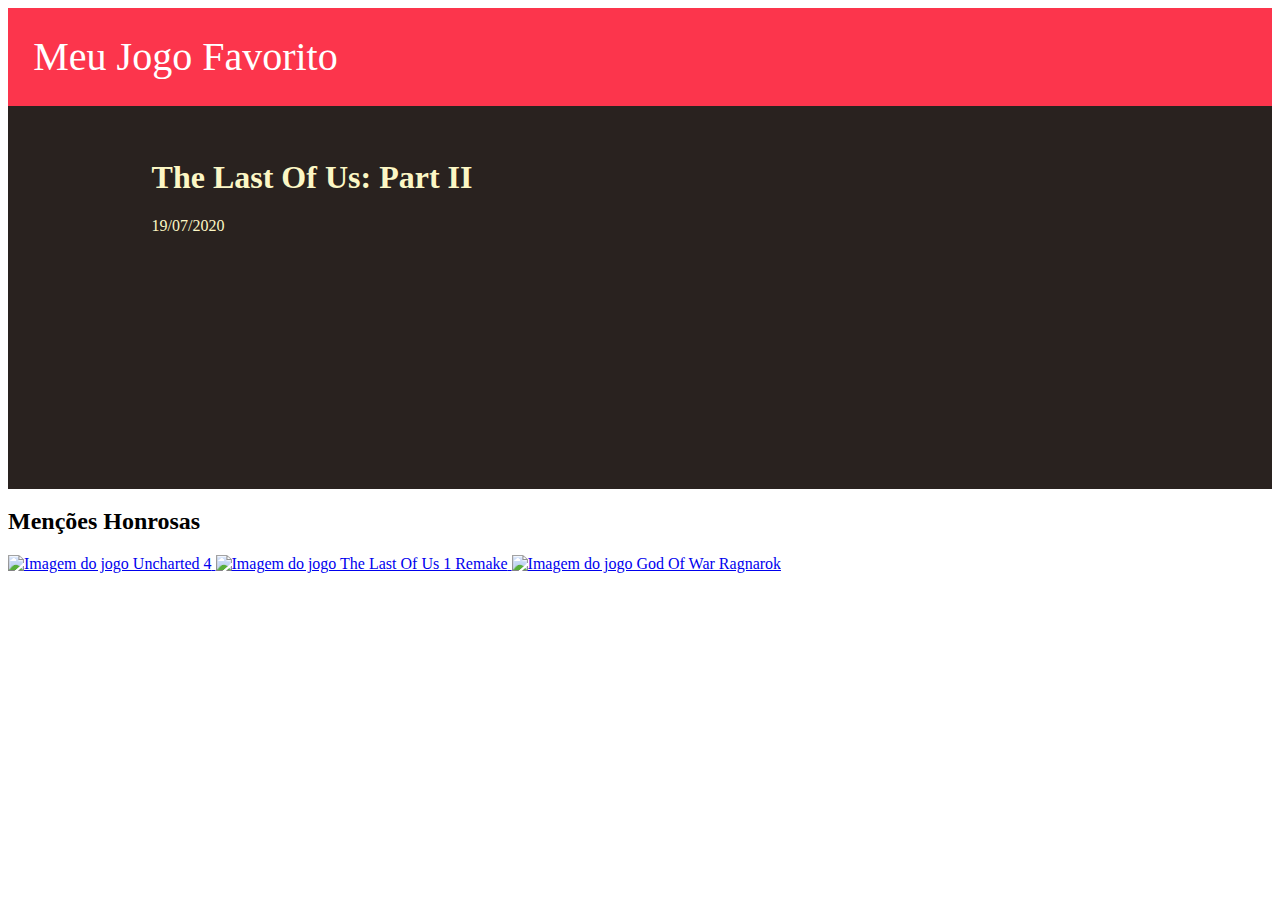
==== index.html @ 6d5796b4 "d" ====
<!DOCTYPE html>
<html lang="pt-br">
<head>
<meta charset="UTF-8">
<meta name="viewport" content="width=device-width, initial-scale=1.0">
<title> Games </title>
<link rel="stylesheet" href="style.css">
</head>
<body>
<header> Meu Jogo Favorito </header>
<section class="chamada">
<div class="chamada-texto">
<h1> The Last Of Us: Part II </h1>
<p> 19/07/2020 </p>
</div>
<div>
<iframe width="560" height="315" src="https://www.youtube.com/embed/oMsYpRAE60s?si=98Fz1g7_UBI1LMtD" title="YouTube video player" frameborder="0" allow="accelerometer; autoplay; clipboard-write; encrypted-media; gyroscope; picture-in-picture; web-share" referrerpolicy="strict-origin-when-cross-origin" allowfullscreen></iframe>
</div>
</section>

<section class="categoria">
<h2> Menções Honrosas </h2>
<div class="categoria-videos">
<a href="https://www.youtube.com/watch?v=cKOnUEoWboM">
    <img src="https://image.api.playstation.com/vulcan/img/rnd/202010/2620/eIO6Ka26JChNo8KaFi7wON4L.jpg" alt="Imagem do jogo Uncharted 4">
</a>
<a href="https://www.youtube.com/watch?v=qRn6-T9ZZoM">
    <img src="https://cdn2.unrealengine.com/egs-thelastofusparti-naughtydogllc-s1-2560x1440-586e8a00974c.jpg?resize=1&w=480&h=270&quality=medium" alt="Imagem do jogo The Last Of Us 1 Remake">
</a>
<a href="https://www.youtube.com/watch?v=qT1_QGWKXmU">
    <img src="https://encrypted-tbn0.gstatic.com/images?q=tbn:ANd9GcSFI9J5FSdbawJ1ubGG0SXB1k7cbJ8Y8odWyw&s" alt="Imagem do jogo God Of War Ragnarok">
</a>
</div>
</section>

</body>
</html>
---- style.css ----
header{
    background-color: #fc354c;
    color:white;
    padding:2%;
    font-size: 40px;
    }
    
    .chamada{
    background:#29221f;
    padding-bottom: 2em;
    padding-top: 2em;
    color: #fcf7c5;
    display: flex;
    justify-content : center;
    }
    
    .chamada-texto{
    padding-right : 6em;
    }
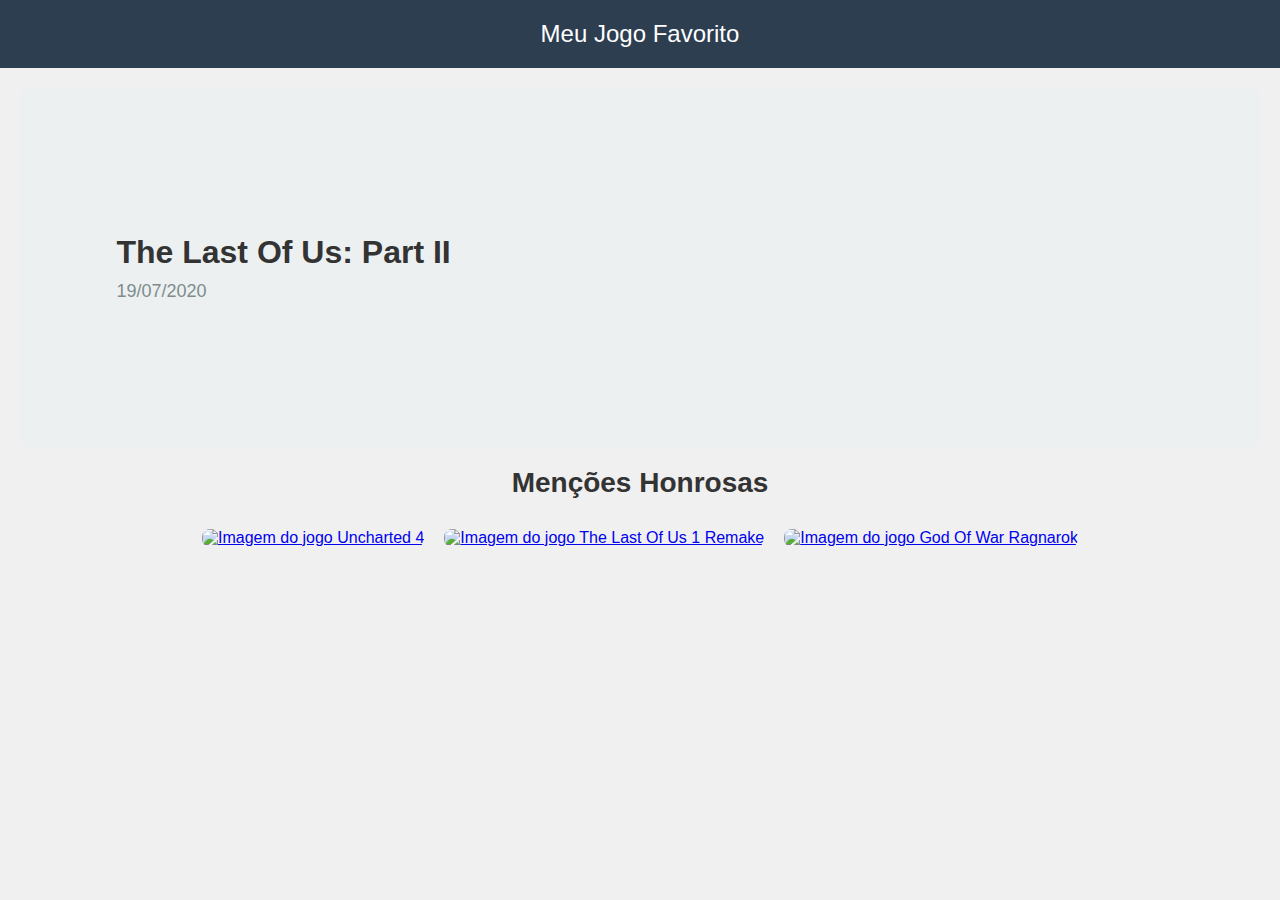
==== commit e05d5f98: "s" ====
--- a/index.html
+++ b/index.html
@@ -28,7 +28,7 @@
     <img src="https://cdn2.unrealengine.com/egs-thelastofusparti-naughtydogllc-s1-2560x1440-586e8a00974c.jpg?resize=1&w=480&h=270&quality=medium" alt="Imagem do jogo The Last Of Us 1 Remake">
 </a>
 <a href="https://www.youtube.com/watch?v=qT1_QGWKXmU">
-    <img src="https://encrypted-tbn0.gstatic.com/images?q=tbn:ANd9GcSFI9J5FSdbawJ1ubGG0SXB1k7cbJ8Y8odWyw&s" alt="Imagem do jogo God Of War Ragnarok">
+    <img src="https://encrypted-tbn0.gstatic.com/images?q=tbn:ANd9GcTUYXspc3CPVWgP3Hla_fcldwLlDL4xaaKLBw&ss" alt="Imagem do jogo God Of War Ragnarok">
 </a>
 </div>
 </section>
--- a/style.css
+++ b/style.css
@@ -1,19 +1,79 @@
-header{
-    background-color: #fc354c;
-    color:white;
-    padding:2%;
-    font-size: 40px;
-    }
-    
-    .chamada{
-    background:#29221f;
-    padding-bottom: 2em;
-    padding-top: 2em;
-    color: #fcf7c5;
+/* style.css */
+* {
+    margin: 0;
+    padding: 0;
+    box-sizing: border-box;
+}
+
+body {
+    font-family: Arial, sans-serif;
+    background-color: #f0f0f0;
+    color: #333;
+}
+
+
+header {
+    background-color: #2c3e50;
+    color: white;
+    text-align: center;
+    padding: 20px;
+    font-size: 24px;
+}
+
+
+.chamada {
     display: flex;
-    justify-content : center;
-    }
-    
-    .chamada-texto{
-    padding-right : 6em;
-    }+    justify-content: space-around;
+    align-items: center;
+    padding: 20px;
+    background-color: #ecf0f1;
+    margin: 20px;
+    border-radius: 8px;
+}
+
+.chamada-texto {
+    max-width: 500px;
+}
+
+.chamada-texto h1 {
+    font-size: 32px;
+    margin-bottom: 10px;
+}
+
+.chamada-texto p {
+    font-size: 18px;
+    color: #7f8c8d;
+}
+
+
+.categoria {
+    text-align: center;
+    margin: 20px;
+}
+
+.categoria h2 {
+    font-size: 28px;
+    margin-bottom: 20px;
+}
+
+.categoria-videos {
+    display: flex;
+    justify-content: center;
+    flex-wrap: wrap;
+}
+
+.categoria-videos a {
+    margin: 10px;
+    display: inline-block;
+}
+
+.categoria-videos img {
+    width: 200px; 
+    height: auto;
+    border-radius: 8px;
+    transition: transform 0.3s;
+}
+
+.categoria-videos img:hover {
+    transform: scale(1.05);
+}
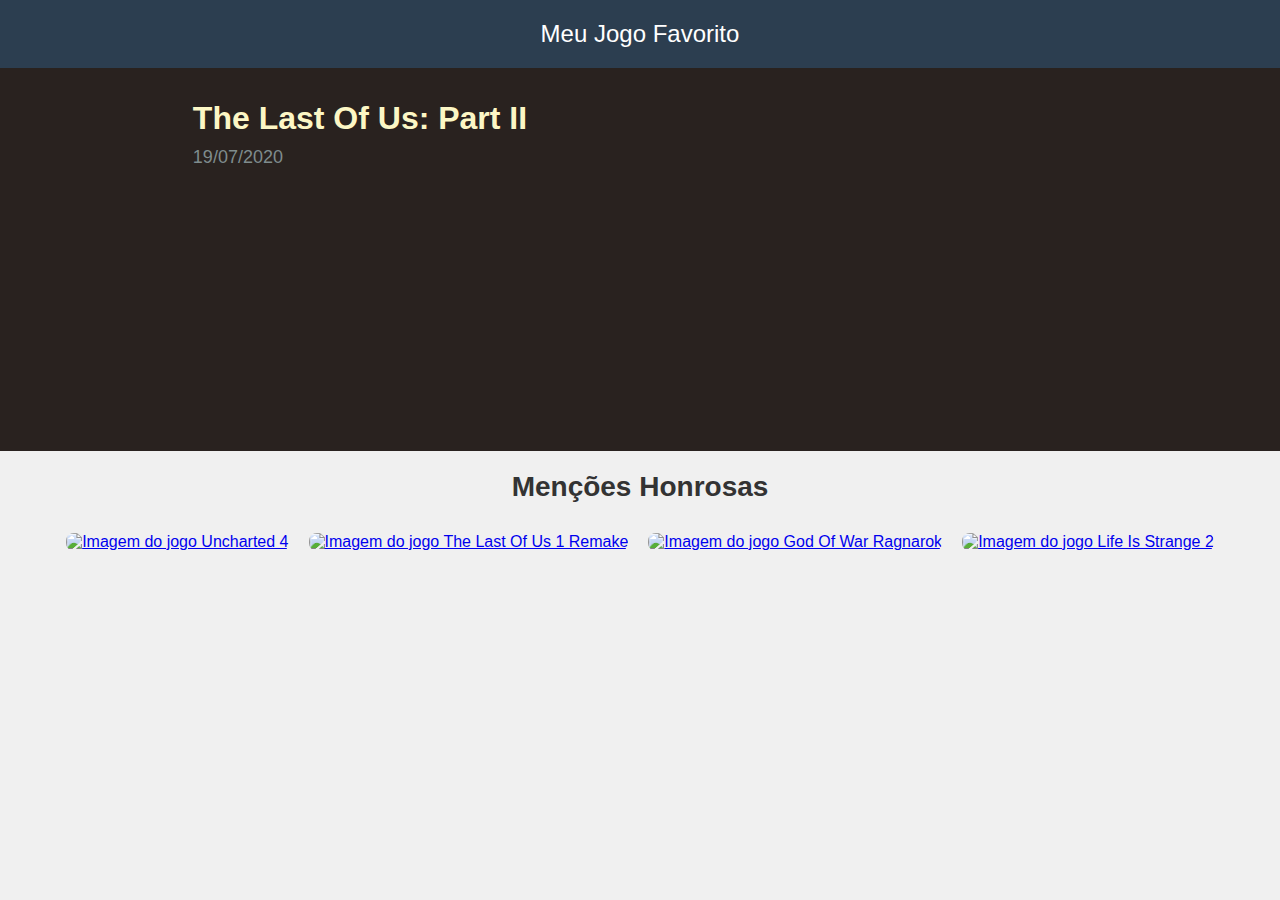
==== commit 1291842e: "d" ====
--- a/index.html
+++ b/index.html
@@ -30,6 +30,9 @@
 <a href="https://www.youtube.com/watch?v=qT1_QGWKXmU">
     <img src="https://encrypted-tbn0.gstatic.com/images?q=tbn:ANd9GcTUYXspc3CPVWgP3Hla_fcldwLlDL4xaaKLBw&ss" alt="Imagem do jogo God Of War Ragnarok">
 </a>
+<a href="https://www.youtube.com/watch?v=J3UasFwtua8">
+    <img src="https://encrypted-tbn0.gstatic.com/images?q=tbn:ANd9GcRn0Nbo-IfkKEU1QTjy4lNDIsitaX3UDool-w&s" alt="Imagem do jogo Life Is Strange 2">
+</a>
 </div>
 </section>
 
--- a/style.css
+++ b/style.css
@@ -22,17 +22,12 @@
 
 
 .chamada {
-    display: flex;
-    justify-content: space-around;
-    align-items: center;
-    padding: 20px;
-    background-color: #ecf0f1;
-    margin: 20px;
-    border-radius: 8px;
-}
-
-.chamada-texto {
-    max-width: 500px;
+    background:#29221f;
+padding-bottom: 2em;
+padding-top: 2em;
+color: #fcf7c5;
+display: flex;
+justify-content : center;
 }
 
 .chamada-texto h1 {
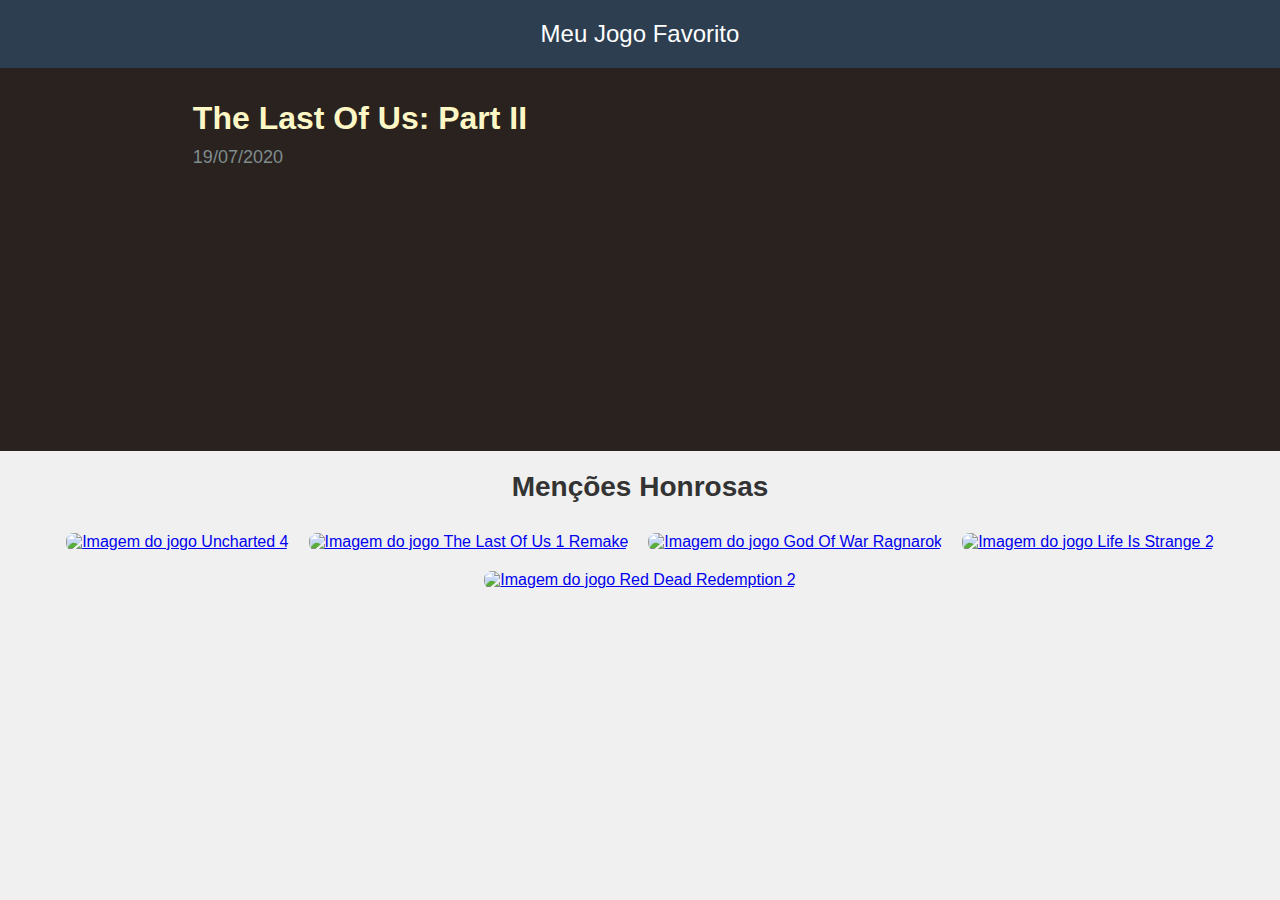
==== commit a0273152: "d" ====
--- a/index.html
+++ b/index.html
@@ -33,6 +33,9 @@
 <a href="https://www.youtube.com/watch?v=J3UasFwtua8">
     <img src="https://encrypted-tbn0.gstatic.com/images?q=tbn:ANd9GcRn0Nbo-IfkKEU1QTjy4lNDIsitaX3UDool-w&s" alt="Imagem do jogo Life Is Strange 2">
 </a>
+<a href="https://www.youtube.com/watch?v=9LU3c1Emsxk">
+    <img src="https://encrypted-tbn0.gstatic.com/images?q=tbn:ANd9GcToHlNrHtKYbtVijkOmmrcLNJGNgc1wZ7UyoA&s" alt="Imagem do jogo Red Dead Redemption 2">
+</a>
 </div>
 </section>
 
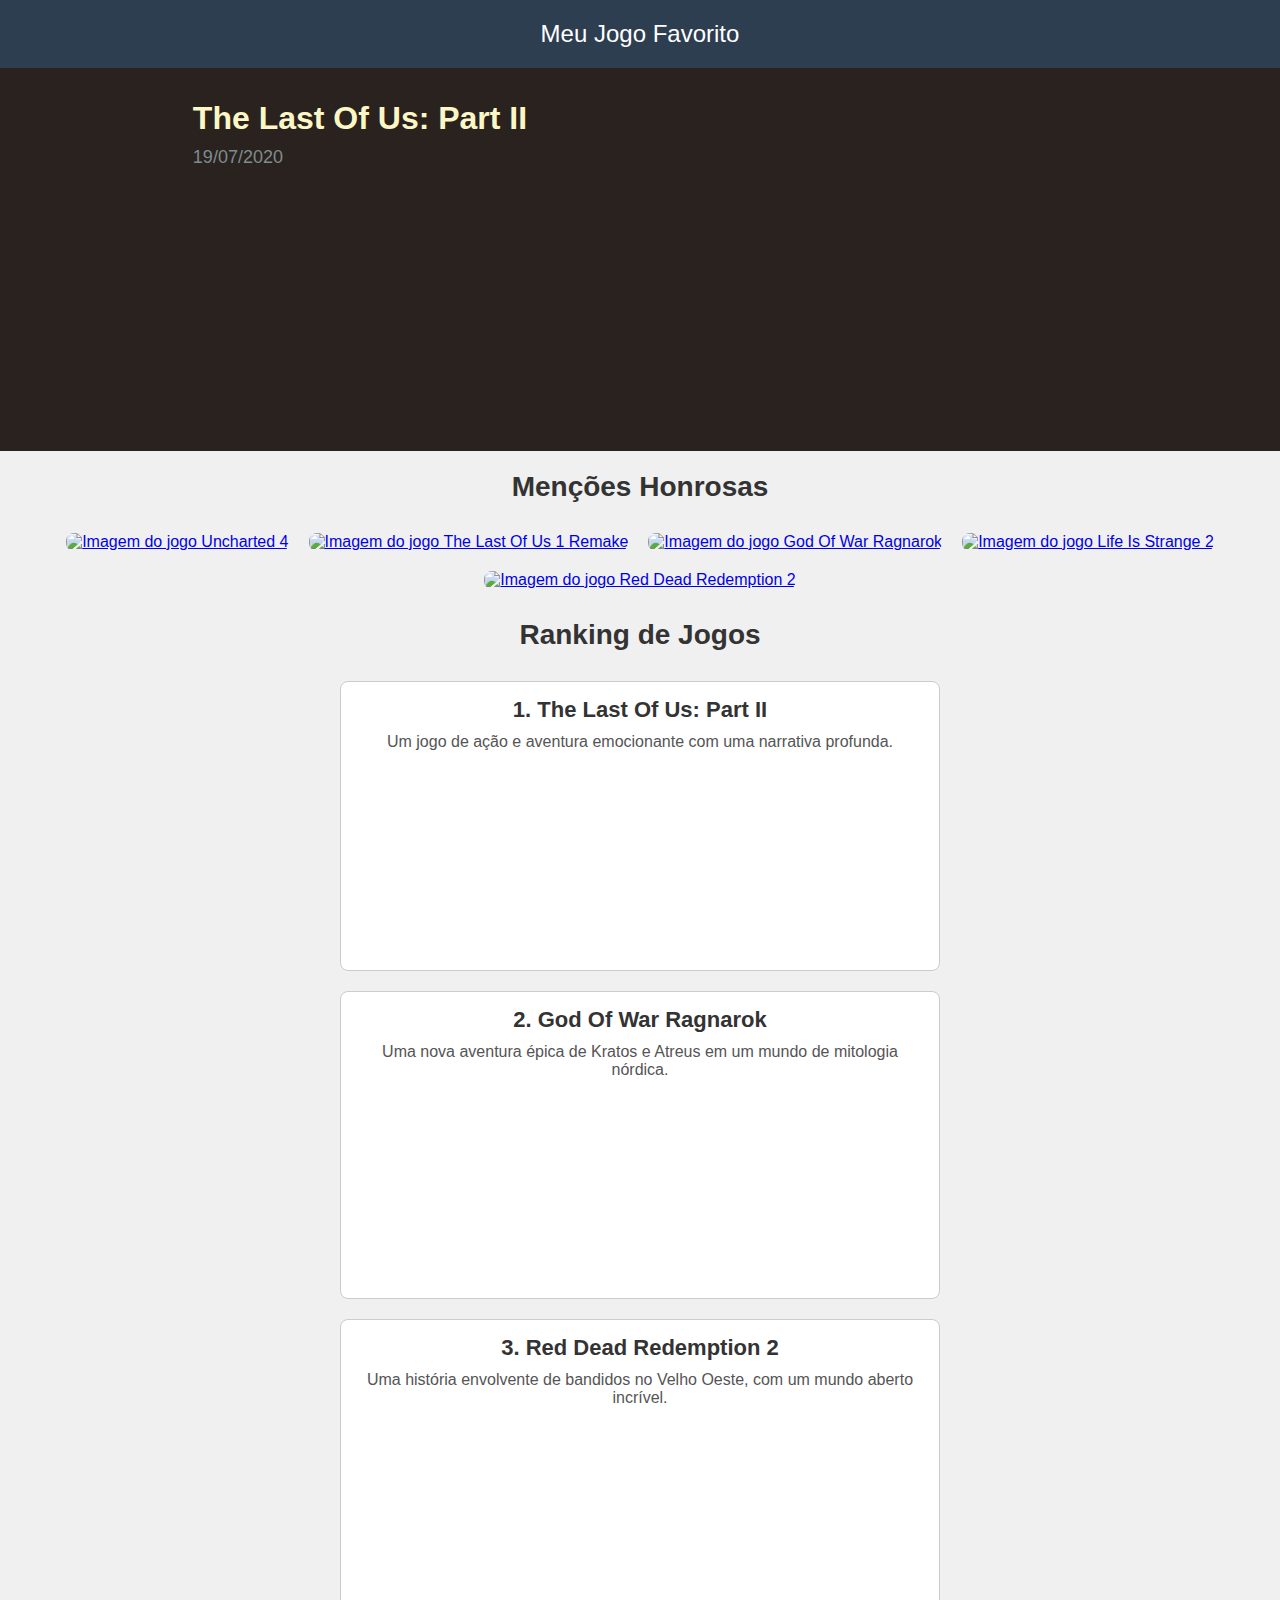
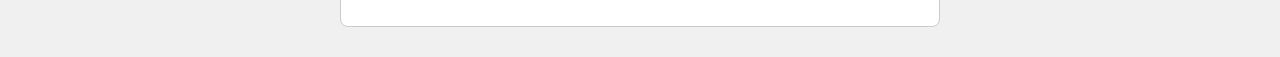
==== commit 53793d36: "v" ====
--- a/index.html
+++ b/index.html
@@ -39,5 +39,27 @@
 </div>
 </section>
 
+<section class="ranking">
+    <h2>Ranking de Jogos</h2>
+    <div class="ranking-list">
+        <div class="ranking-item">
+            <h3>1. The Last Of Us: Part II</h3>
+            <p>Um jogo de ação e aventura emocionante com uma narrativa profunda.</p>
+            <iframe width="100%" height="200" src="https://www.youtube.com/embed/oMsYpRAE60s" title="YouTube video player" frameborder="0" allow="accelerometer; autoplay; clipboard-write; encrypted-media; gyroscope; picture-in-picture" allowfullscreen></iframe>
+        </div>
+        <div class="ranking-item">
+            <h3>2. God Of War Ragnarok</h3>
+            <p>Uma nova aventura épica de Kratos e Atreus em um mundo de mitologia nórdica.</p>
+            <iframe width="100%" height="200" src="https://www.youtube.com/embed/qT1_QGWKXmU" title="YouTube video player" frameborder="0" allow="accelerometer; autoplay; clipboard-write; encrypted-media; gyroscope; picture-in-picture" allowfullscreen></iframe>
+        </div>
+        <div class="ranking-item">
+            <h3>3. Red Dead Redemption 2</h3>
+            <p>Uma história envolvente de bandidos no Velho Oeste, com um mundo aberto incrível.</p>
+            <iframe width="100%" height="200" src="https://www.youtube.com/embed/9LU3c1Emsxk" title="YouTube video player" frameborder="0" allow="accelerometer; autoplay; clipboard-write; encrypted-media; gyroscope; picture-in-picture" allowfullscreen></iframe>
+        </div>
+    </div>
+</section>
+
+
 </body>
 </html>--- a/style.css
+++ b/style.css
@@ -1,4 +1,4 @@
-/* style.css */
+
 * {
     margin: 0;
     padding: 0;
@@ -23,11 +23,15 @@
 
 .chamada {
     background:#29221f;
-padding-bottom: 2em;
-padding-top: 2em;
-color: #fcf7c5;
-display: flex;
-justify-content : center;
+    padding-bottom: 2em;
+    padding-top: 2em;
+    color: #fcf7c5;
+    display: flex;
+    justify-content : center;
+}
+
+.chamada-texto {
+    max-width: 500px;
 }
 
 .chamada-texto h1 {
@@ -72,3 +76,38 @@
 .categoria-videos img:hover {
     transform: scale(1.05);
 }
+.ranking {
+    text-align: center;
+    margin: 20px;
+}
+
+.ranking h2 {
+    font-size: 28px;
+    margin-bottom: 20px;
+}
+
+.ranking-list {
+    display: flex;
+    flex-direction: column;
+    align-items: center;
+}
+
+.ranking-item {
+    background: #fff;
+    border: 1px solid #ccc;
+    border-radius: 8px;
+    padding: 15px;
+    margin: 10px;
+    width: 90%;
+    max-width: 600px;
+}
+
+.ranking-item h3 {
+    font-size: 22px;
+    margin-bottom: 10px;
+}
+
+.ranking-item p {
+    font-size: 16px;
+    color: #555;
+}
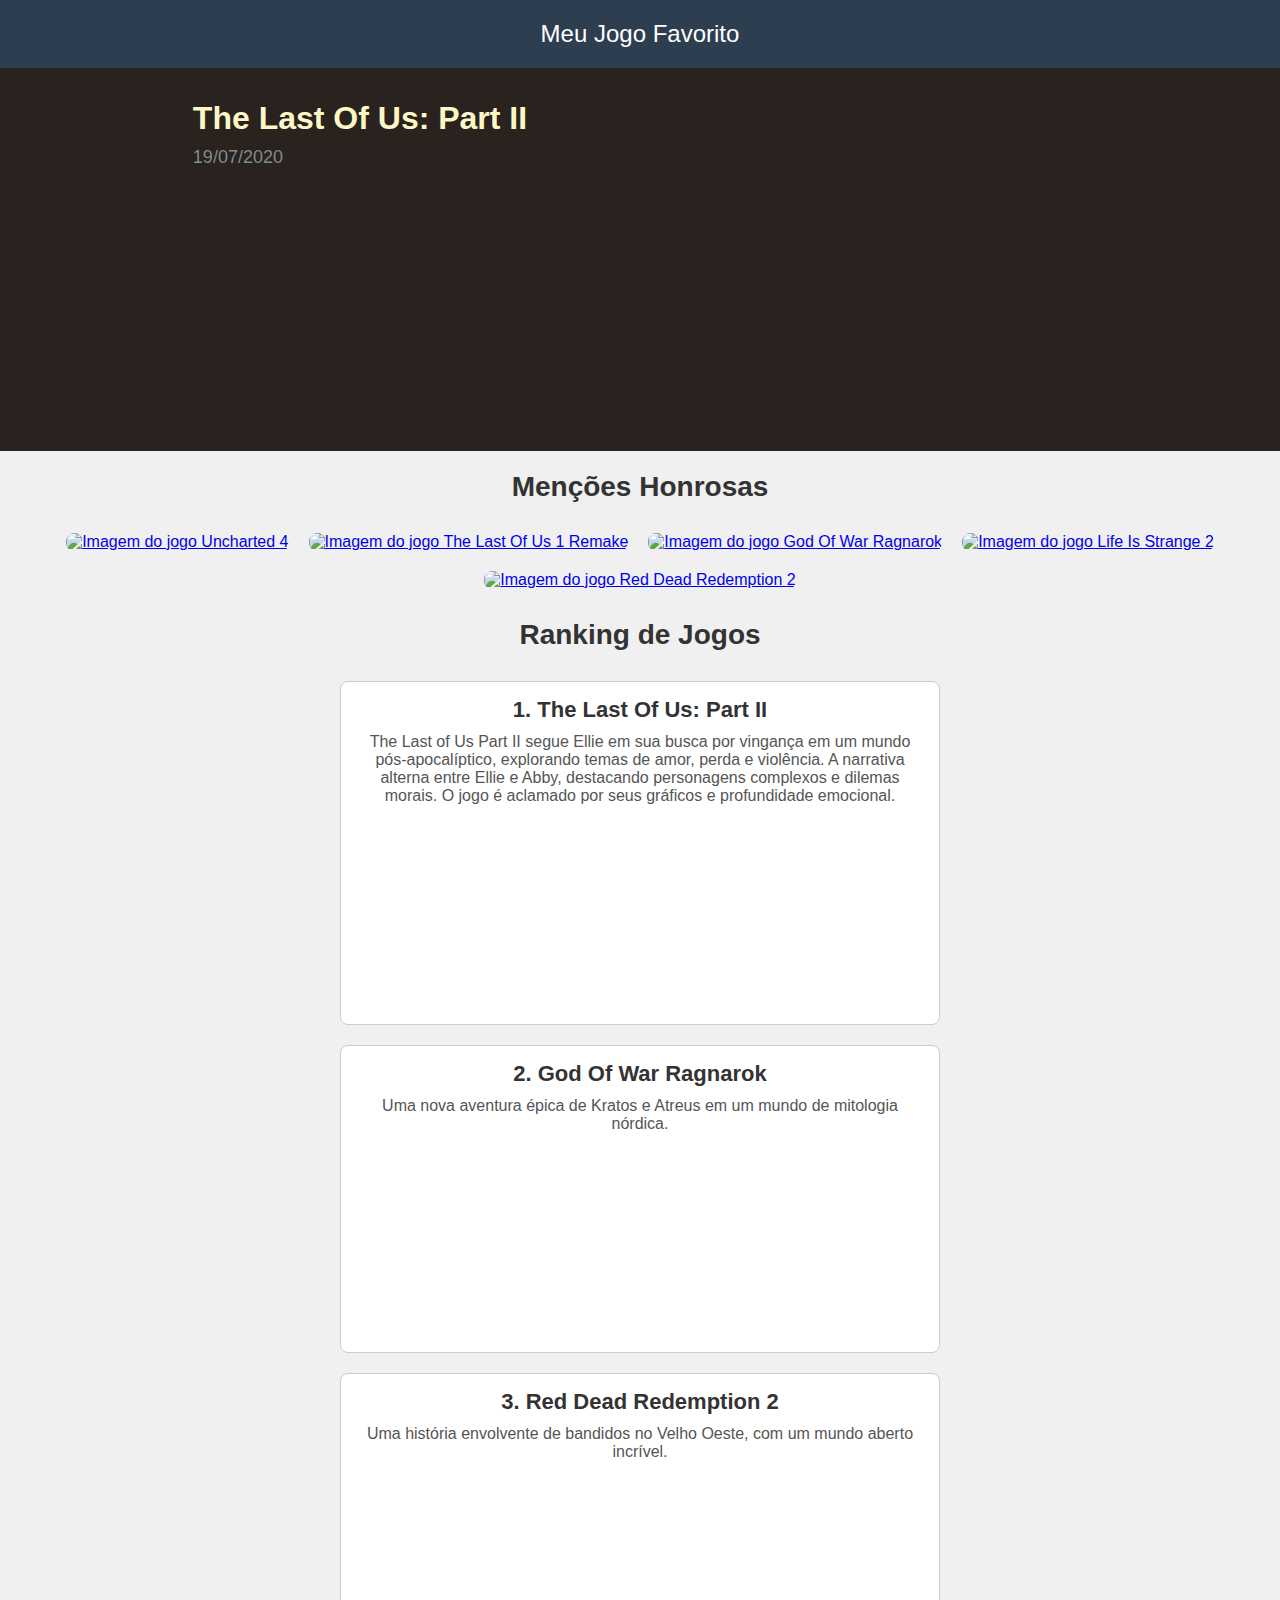
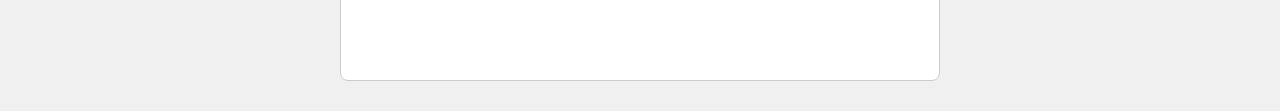
==== commit 45bd276a: "a" ====
--- a/index.html
+++ b/index.html
@@ -44,7 +44,7 @@
     <div class="ranking-list">
         <div class="ranking-item">
             <h3>1. The Last Of Us: Part II</h3>
-            <p>Um jogo de ação e aventura emocionante com uma narrativa profunda.</p>
+            <p>The Last of Us Part II segue Ellie em sua busca por vingança em um mundo pós-apocalíptico, explorando temas de amor, perda e violência. A narrativa alterna entre Ellie e Abby, destacando personagens complexos e dilemas morais. O jogo é aclamado por seus gráficos e profundidade emocional.</p>
             <iframe width="100%" height="200" src="https://www.youtube.com/embed/oMsYpRAE60s" title="YouTube video player" frameborder="0" allow="accelerometer; autoplay; clipboard-write; encrypted-media; gyroscope; picture-in-picture" allowfullscreen></iframe>
         </div>
         <div class="ranking-item">
--- a/style.css
+++ b/style.css
@@ -111,3 +111,5 @@
     font-size: 16px;
     color: #555;
 }
+
+
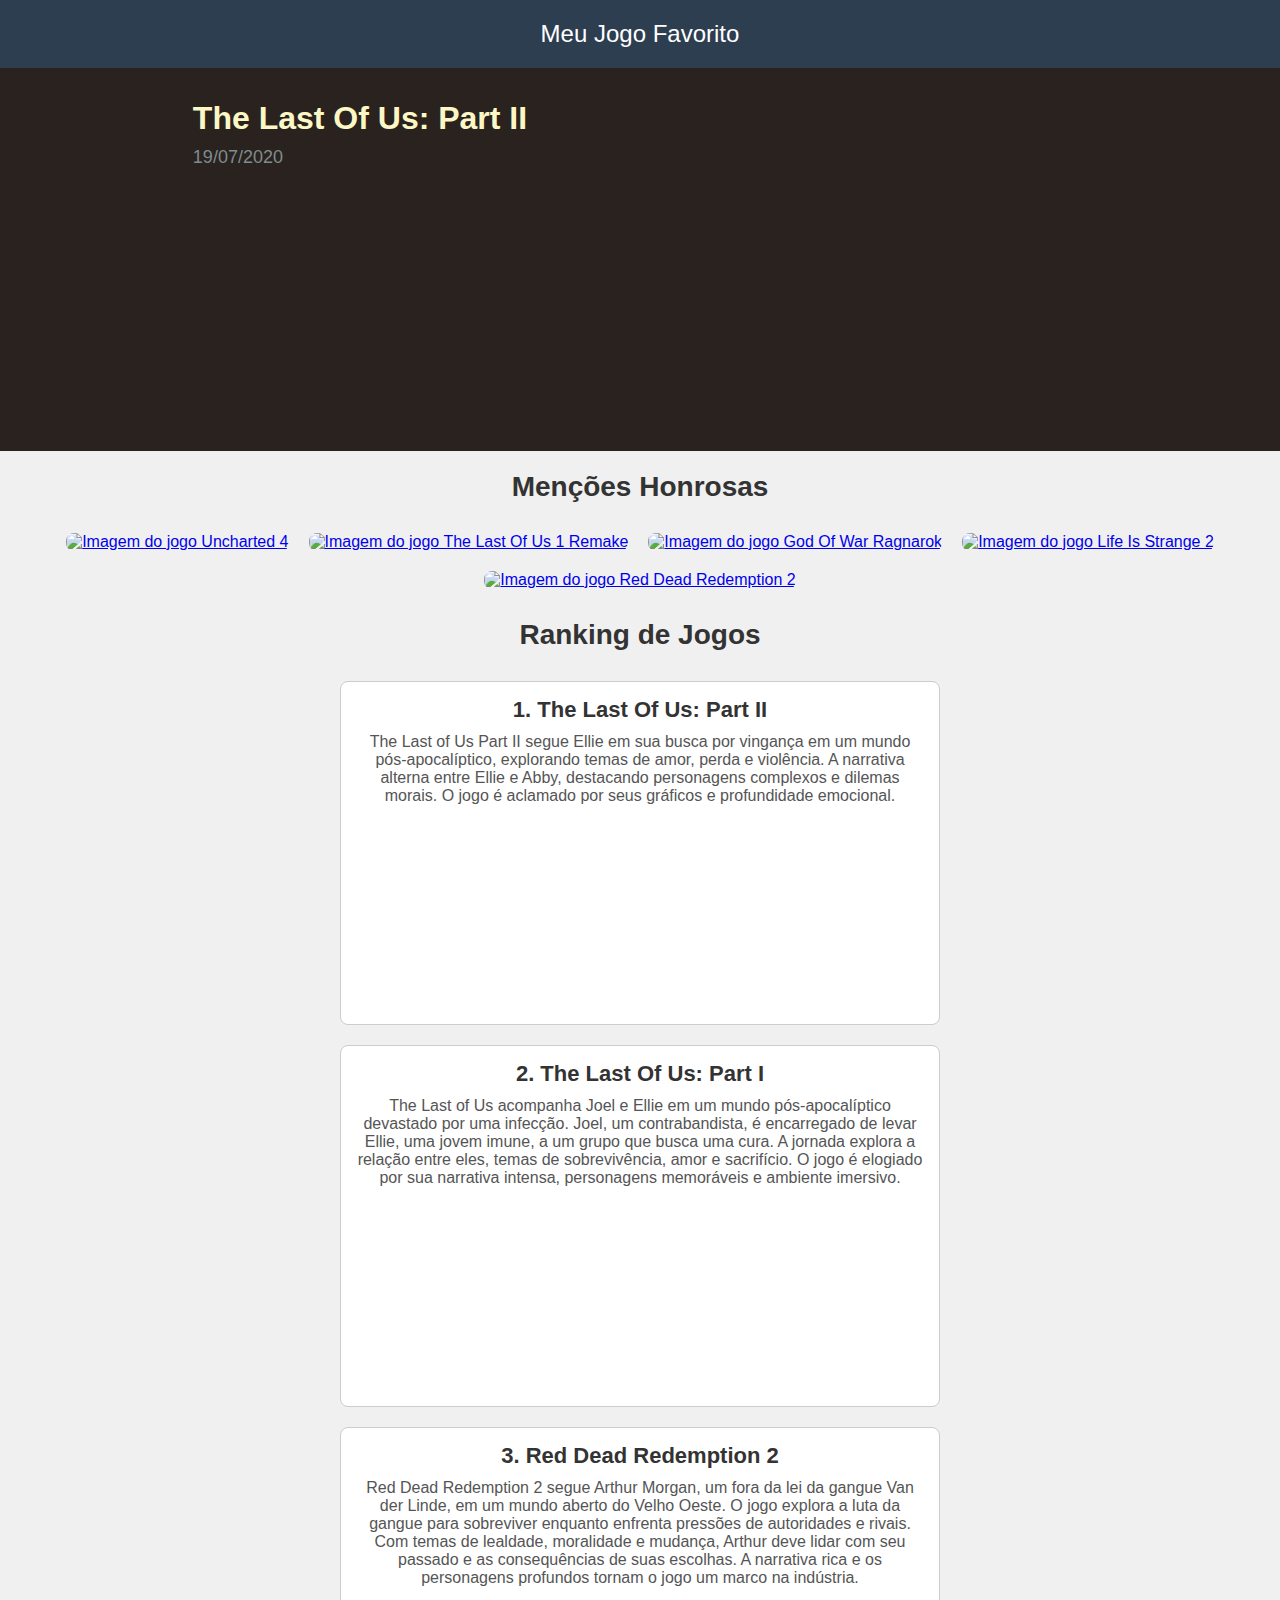
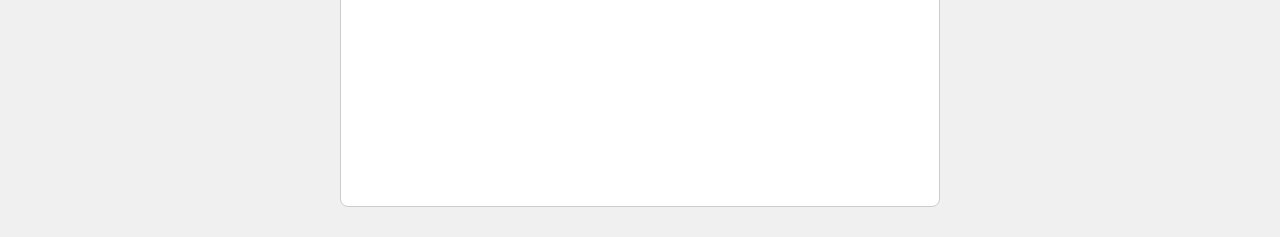
==== commit 6ea713d4: "d" ====
--- a/index.html
+++ b/index.html
@@ -48,13 +48,13 @@
             <iframe width="100%" height="200" src="https://www.youtube.com/embed/oMsYpRAE60s" title="YouTube video player" frameborder="0" allow="accelerometer; autoplay; clipboard-write; encrypted-media; gyroscope; picture-in-picture" allowfullscreen></iframe>
         </div>
         <div class="ranking-item">
-            <h3>2. God Of War Ragnarok</h3>
-            <p>Uma nova aventura épica de Kratos e Atreus em um mundo de mitologia nórdica.</p>
+            <h3>2. The Last Of Us: Part I</h3>
+            <p>The Last of Us acompanha Joel e Ellie em um mundo pós-apocalíptico devastado por uma infecção. Joel, um contrabandista, é encarregado de levar Ellie, uma jovem imune, a um grupo que busca uma cura. A jornada explora a relação entre eles, temas de sobrevivência, amor e sacrifício. O jogo é elogiado por sua narrativa intensa, personagens memoráveis e ambiente imersivo.</p>
             <iframe width="100%" height="200" src="https://www.youtube.com/embed/qT1_QGWKXmU" title="YouTube video player" frameborder="0" allow="accelerometer; autoplay; clipboard-write; encrypted-media; gyroscope; picture-in-picture" allowfullscreen></iframe>
         </div>
         <div class="ranking-item">
             <h3>3. Red Dead Redemption 2</h3>
-            <p>Uma história envolvente de bandidos no Velho Oeste, com um mundo aberto incrível.</p>
+            <p>Red Dead Redemption 2 segue Arthur Morgan, um fora da lei da gangue Van der Linde, em um mundo aberto do Velho Oeste. O jogo explora a luta da gangue para sobreviver enquanto enfrenta pressões de autoridades e rivais. Com temas de lealdade, moralidade e mudança, Arthur deve lidar com seu passado e as consequências de suas escolhas. A narrativa rica e os personagens profundos tornam o jogo um marco na indústria.</p>
             <iframe width="100%" height="200" src="https://www.youtube.com/embed/9LU3c1Emsxk" title="YouTube video player" frameborder="0" allow="accelerometer; autoplay; clipboard-write; encrypted-media; gyroscope; picture-in-picture" allowfullscreen></iframe>
         </div>
     </div>
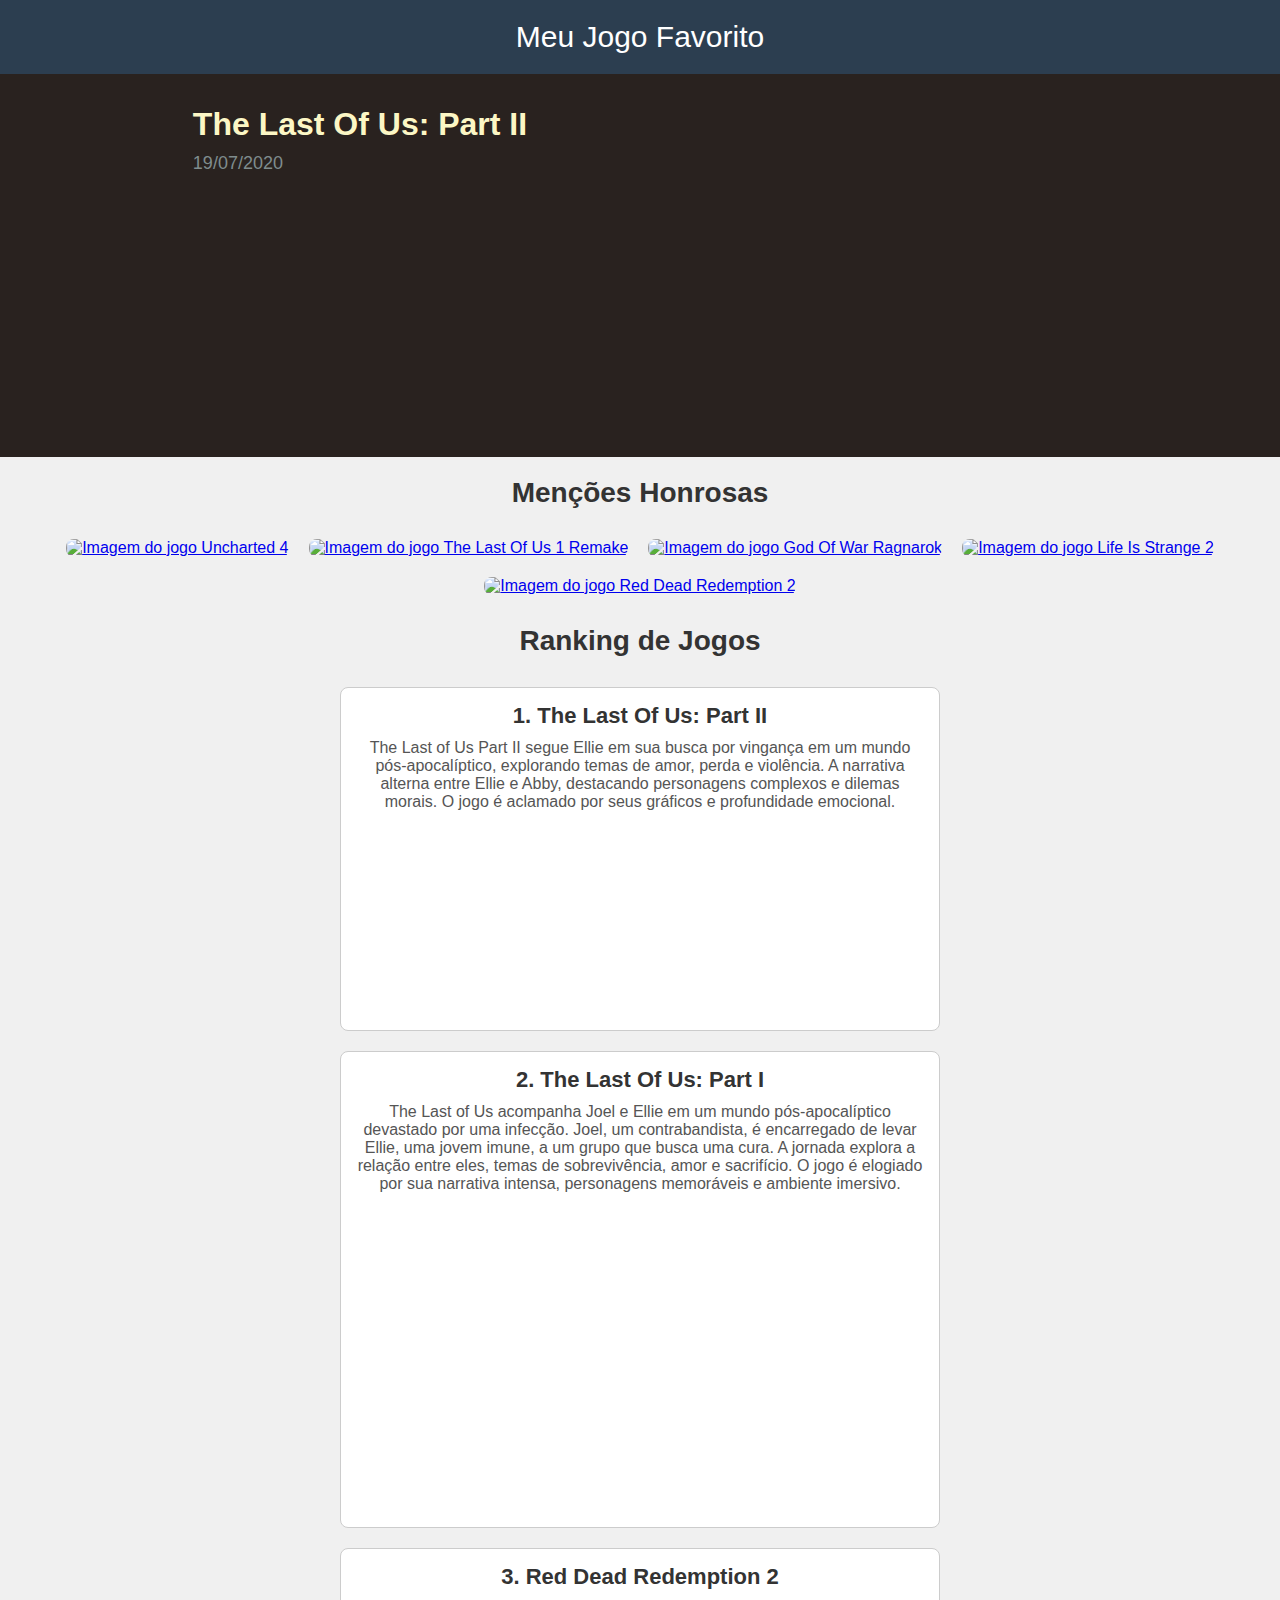
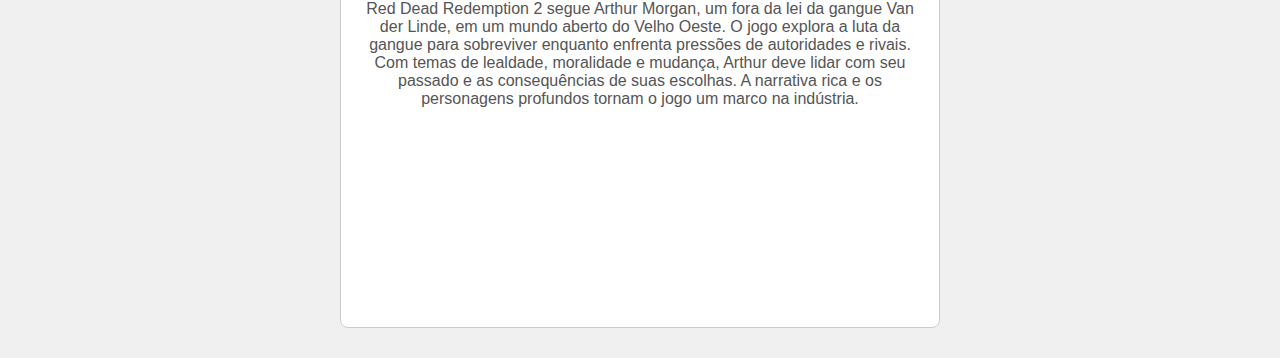
==== commit 7afe7b37: "a" ====
--- a/index.html
+++ b/index.html
@@ -50,7 +50,7 @@
         <div class="ranking-item">
             <h3>2. The Last Of Us: Part I</h3>
             <p>The Last of Us acompanha Joel e Ellie em um mundo pós-apocalíptico devastado por uma infecção. Joel, um contrabandista, é encarregado de levar Ellie, uma jovem imune, a um grupo que busca uma cura. A jornada explora a relação entre eles, temas de sobrevivência, amor e sacrifício. O jogo é elogiado por sua narrativa intensa, personagens memoráveis e ambiente imersivo.</p>
-            <iframe width="100%" height="200" src="https://www.youtube.com/embed/qT1_QGWKXmU" title="YouTube video player" frameborder="0" allow="accelerometer; autoplay; clipboard-write; encrypted-media; gyroscope; picture-in-picture" allowfullscreen></iframe>
+            <iframe width="560" height="315" src="https://www.youtube.com/embed/qRn6-T9ZZoM?si=JfgITRXbGTgk7xFd" title="YouTube video player" frameborder="0" allow="accelerometer; autoplay; clipboard-write; encrypted-media; gyroscope; picture-in-picture; web-share" referrerpolicy="strict-origin-when-cross-origin" allowfullscreen></iframe>
         </div>
         <div class="ranking-item">
             <h3>3. Red Dead Redemption 2</h3>
--- a/style.css
+++ b/style.css
@@ -17,7 +17,7 @@
     color: white;
     text-align: center;
     padding: 20px;
-    font-size: 24px;
+    font-size: 30px;
 }
 
 
